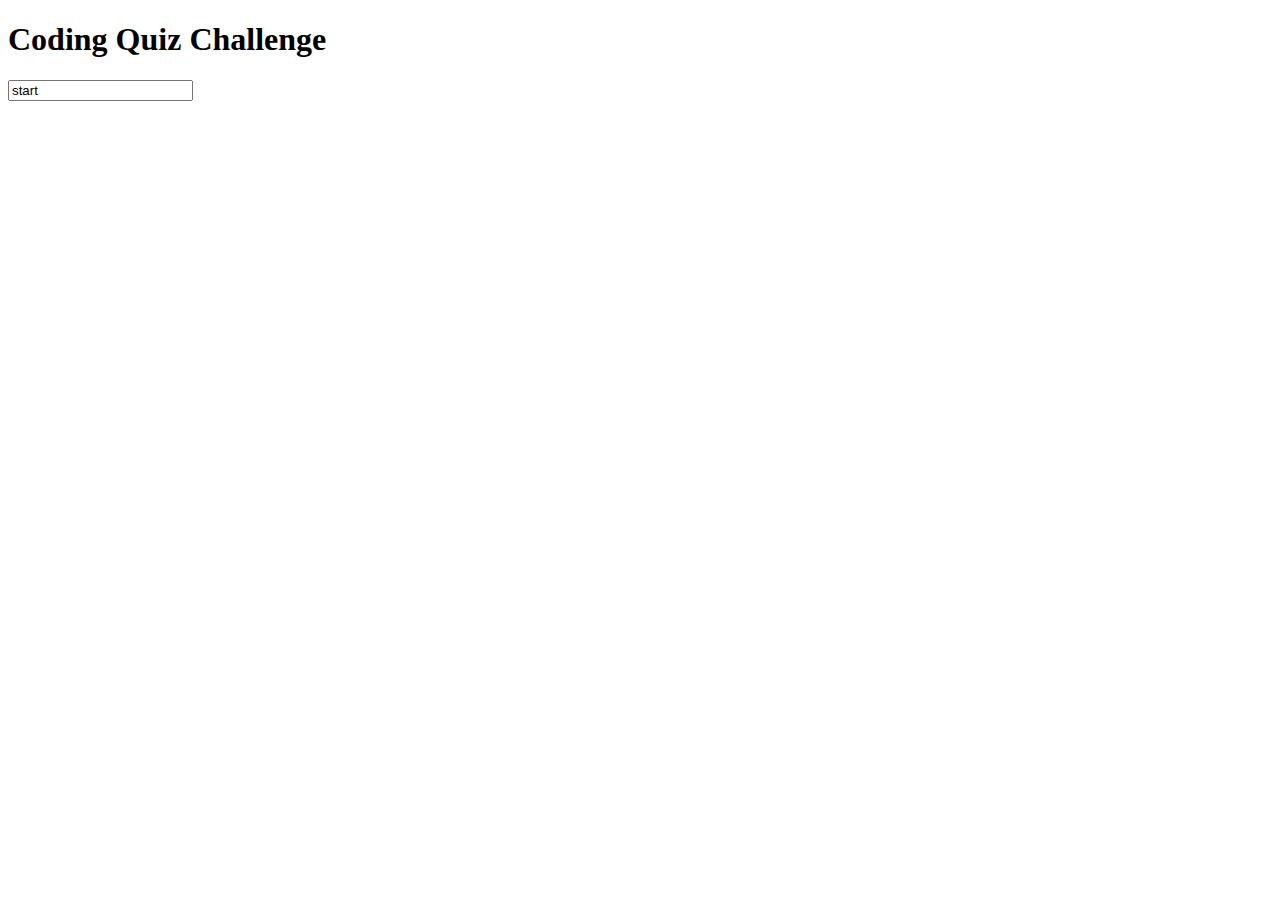
==== index.html @ 3bc9e596 "start button and end sign up" ====
<!DOCTYPE html>
<html lang="en">
<head>
    <meta charset="UTF-8">
    <meta name="viewport" content="width=device-width, initial-scale=1.0">
    <meta http-equiv="X-UA-Compatible" content="ie=edge">
    <link rel="stylesheet" href="develop/style.css">
    <title>Quiz Challenge</title>
    <script type="text/javascript">
    function test(form) {
        alert("Quiz");
    }
    </script>
</head>
<body>
    <div class="container">
        <div id="quiz">
            <h1>Coding Quiz Challenge</h1> 
        <!--TITLE-->
        <form>
        <input name="Start" type="start" value="start" onclick="quiz(this.form)">
        </form>
        <h2 id="countdown"></h2>
        <h2 id="main"></h2>
        </div>
    </div>
    <script src="develop/script.js"></script>
</body>
</html>
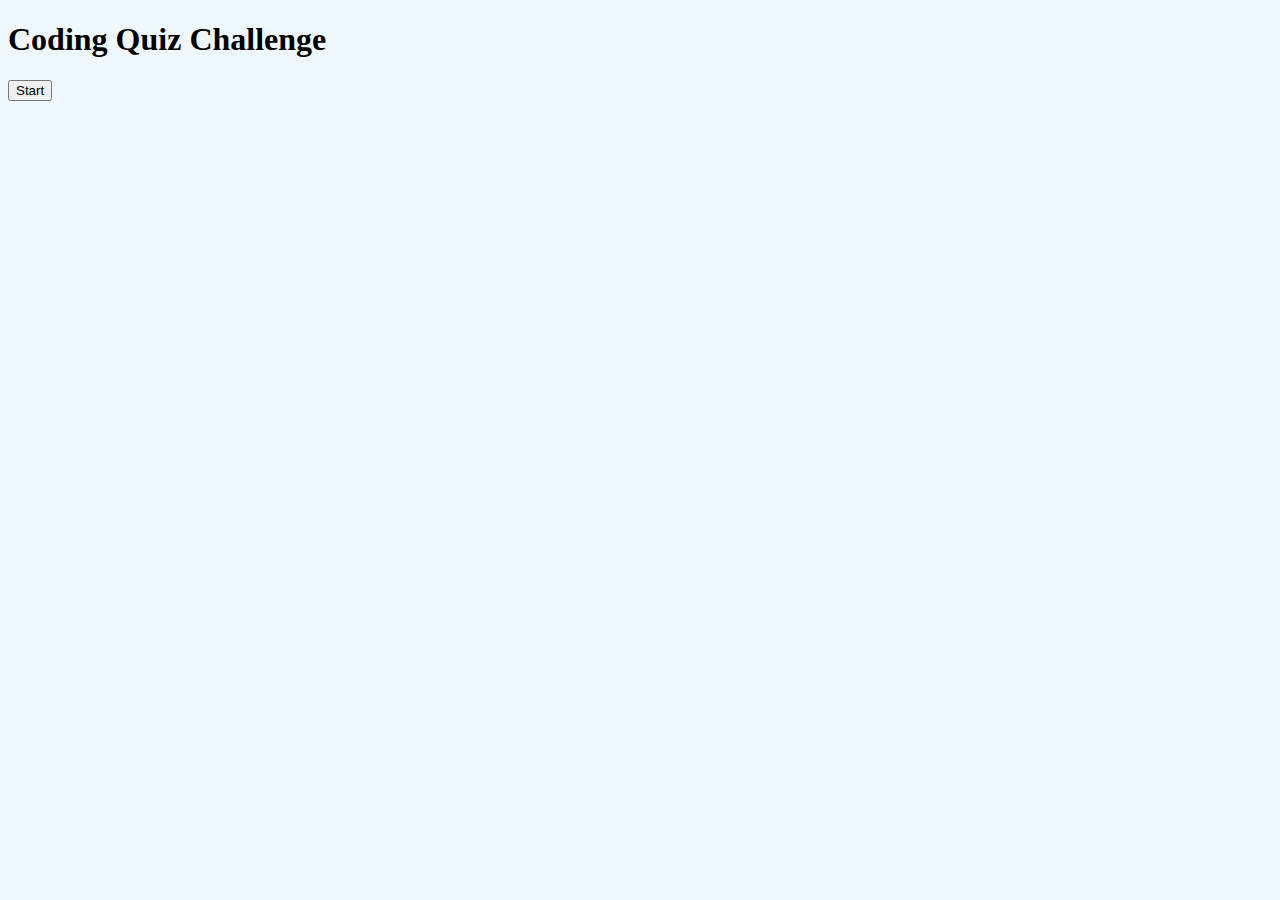
==== commit 4b388def: "question layout" ====
--- a/index.html
+++ b/index.html
@@ -18,7 +18,7 @@
             <h1>Coding Quiz Challenge</h1> 
         <!--TITLE-->
         <form>
-        <input name="Start" type="start" value="start" onclick="quiz(this.form)">
+        <button id="start">Start</button>
         </form>
         <h2 id="countdown"></h2>
         <h2 id="main"></h2>
--- a/develop/style.css
+++ b/develop/style.css
@@ -0,0 +1,4 @@
+body {
+    background-color: aliceblue;
+}
+
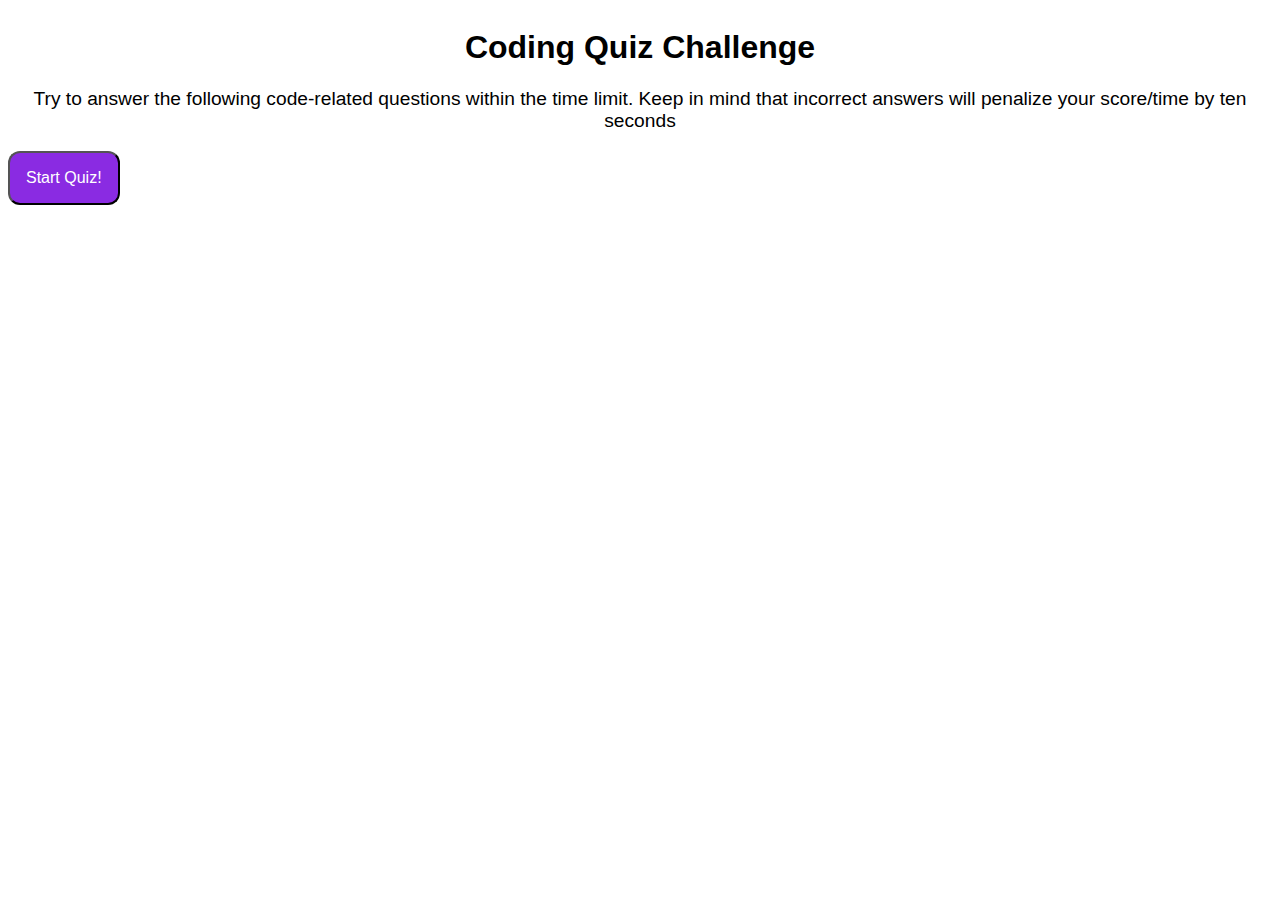
==== commit 41dd711a: "click functions and score submit form" ====
--- a/index.html
+++ b/index.html
@@ -7,18 +7,16 @@
     <link rel="stylesheet" href="develop/style.css">
     <title>Quiz Challenge</title>
     <script type="text/javascript">
-    function test(form) {
-        alert("Quiz");
-    }
     </script>
 </head>
 <body>
     <div class="container">
         <div id="quiz">
             <h1>Coding Quiz Challenge</h1> 
-        <!--TITLE-->
+            <p> Try to answer the following code-related questions within the time limit. Keep in mind that incorrect answers will penalize your score/time by ten seconds
+            </p>
         <form>
-        <button id="start">Start</button>
+        <button id="start">Start Quiz!</button>
         </form>
         <h2 id="countdown"></h2>
         <h2 id="main"></h2>
--- a/develop/style.css
+++ b/develop/style.css
@@ -1,4 +1,29 @@
 body {
-    background-color: aliceblue;
+    background-color: white;
+
 }
 
+.container {
+    align-content: center;
+}
+
+button {
+    background-color: blueviolet;
+    color: white;
+    font-size: medium;
+    padding: 16px;
+    border-radius: 12px;
+    
+}
+
+h1 {
+    font-family: 'Lucida Sans', 'Lucida Sans Regular', 'Lucida Grande', 'Lucida Sans Unicode', Geneva, Verdana, sans-serif;
+    text-align: center;
+}
+
+p {
+    font-family: 'Lucida Sans', 'Lucida Sans Regular', 'Lucida Grande', 'Lucida Sans Unicode', Geneva, Verdana, sans-serif;
+    text-align: center;
+    font-size: larger;
+}
+
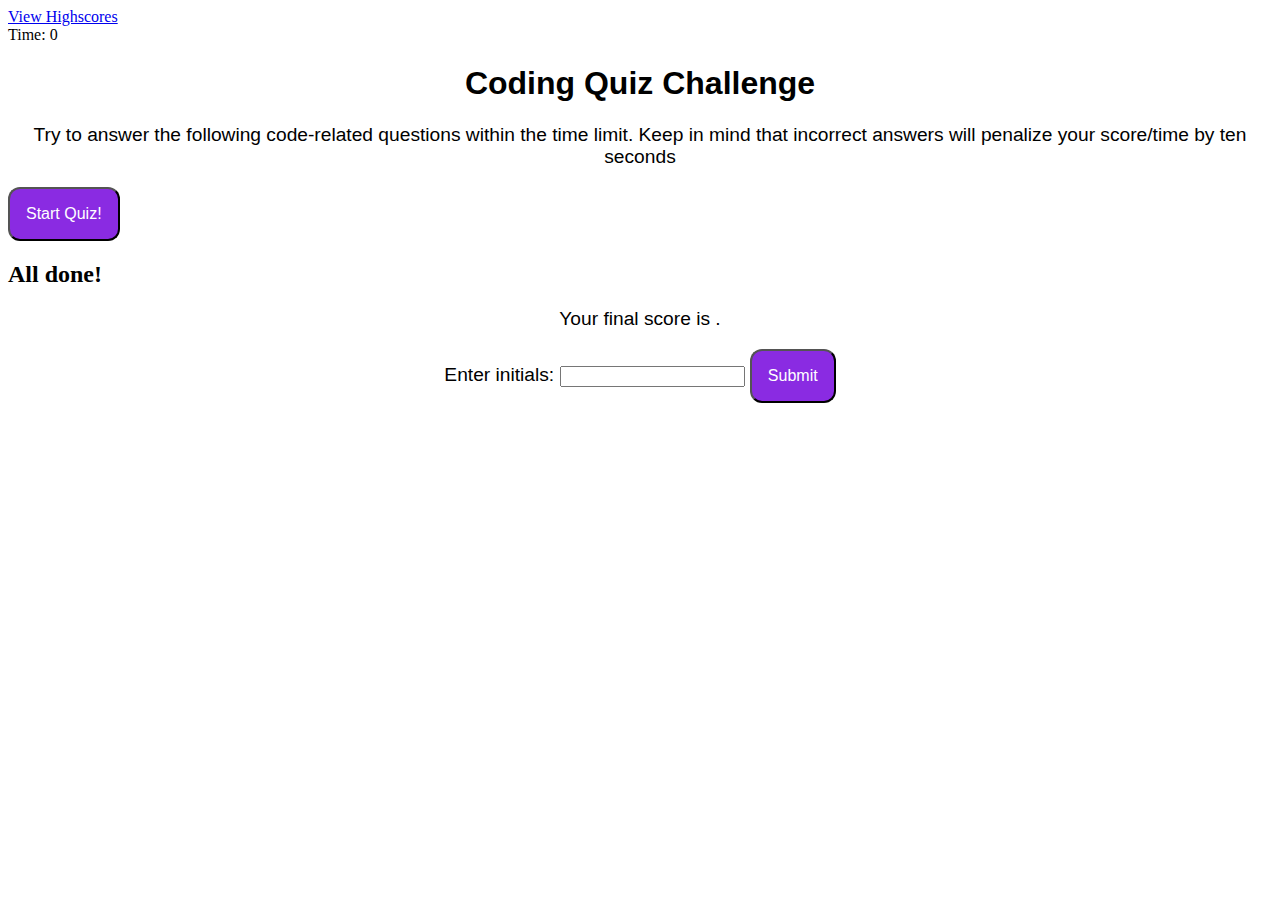
==== commit 5f32fb44: "edit index.html" ====
--- a/index.html
+++ b/index.html
@@ -10,18 +10,34 @@
     </script>
 </head>
 <body>
-    <div class="container">
-        <div id="quiz">
+    <div class="scores"><a href="highscores.html">View Highscores</a></div>
+    <div class="timer">Time: <span id="time">0</span></div>
+    <div class="wrapper">
+      <div id="start-screen" class="start">
             <h1>Coding Quiz Challenge</h1> 
             <p> Try to answer the following code-related questions within the time limit. Keep in mind that incorrect answers will penalize your score/time by ten seconds
             </p>
         <form>
         <button id="start">Start Quiz!</button>
         </form>
-        <h2 id="countdown"></h2>
-        <h2 id="main"></h2>
+        <div id="questions" class="hide">
+            <h2 id="question-title"></h2>
+            <div id="choices" class="choices"></div>
+          </div>
+    
+          <div id="end-screen" class="hide">
+            <h2>All done!</h2>
+            <p>Your final score is <span id="final-score"></span>.</p>
+            <p>
+              Enter initials: <input type="text" id="initials" max="3" />
+              <button id="submit">Submit</button>
+            </p>
+          </div>
+    
+          <div id="feedback" class="feedback hide"></div>
         </div>
-    </div>
-    <script src="develop/script.js"></script>
-</body>
-</html>+    
+        <script src="./assets/js/questions.js"></script>
+        <script src="./assets/js/logic.js"></script>
+      </body>
+    </html>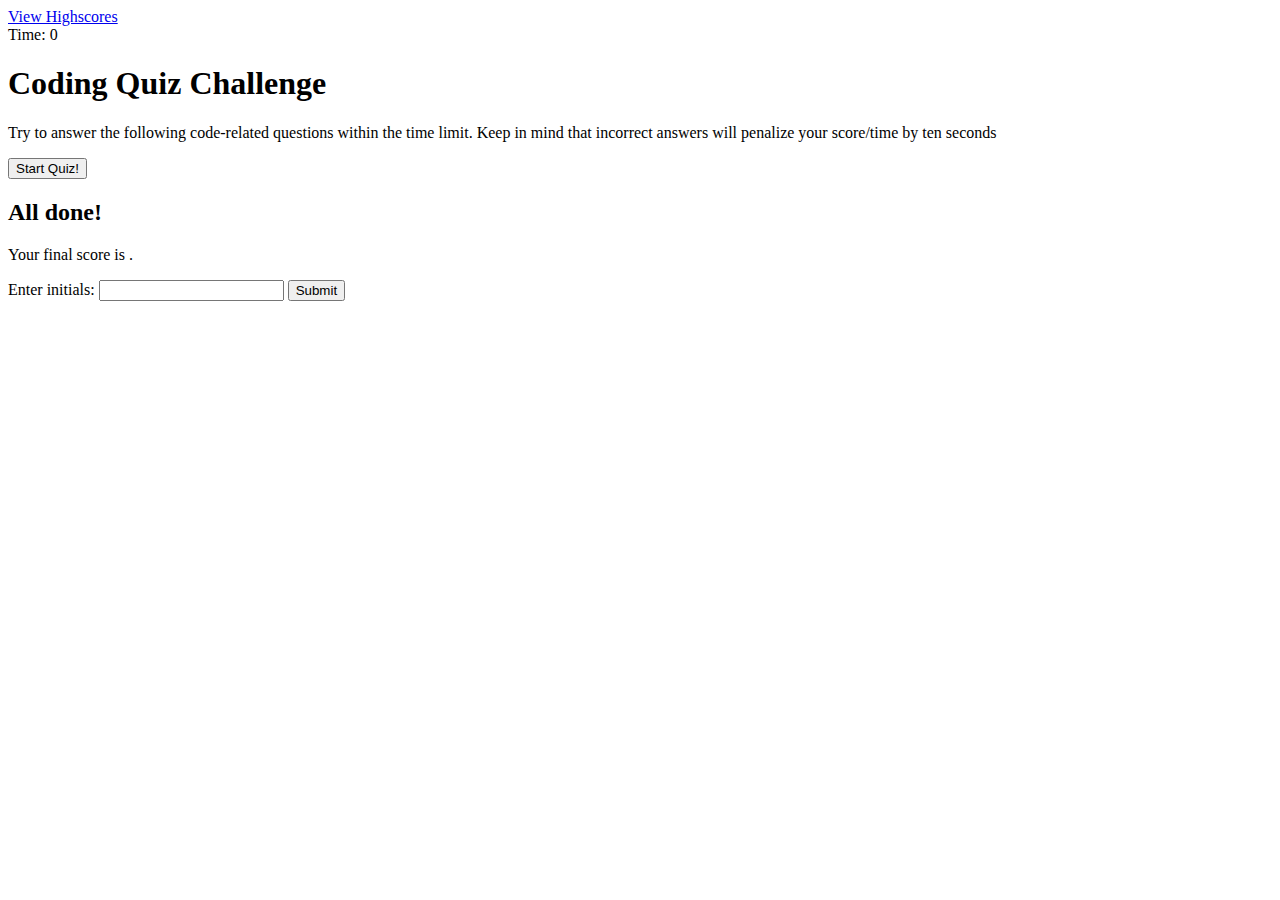
==== commit 397b3554: "final touches" ====
--- a/index.html
+++ b/index.html
@@ -4,7 +4,7 @@
     <meta charset="UTF-8">
     <meta name="viewport" content="width=device-width, initial-scale=1.0">
     <meta http-equiv="X-UA-Compatible" content="ie=edge">
-    <link rel="stylesheet" href="develop/style.css">
+    <link rel="stylesheet" href="develop/style/style.css">
     <title>Quiz Challenge</title>
     <script type="text/javascript">
     </script>
@@ -37,7 +37,7 @@
           <div id="feedback" class="feedback hide"></div>
         </div>
     
-        <script src="./assets/js/questions.js"></script>
-        <script src="./assets/js/logic.js"></script>
+        <script src="./develop/js/questions.js"></script>
+        <script src="./develop/js/logic.js"></script>
       </body>
     </html>